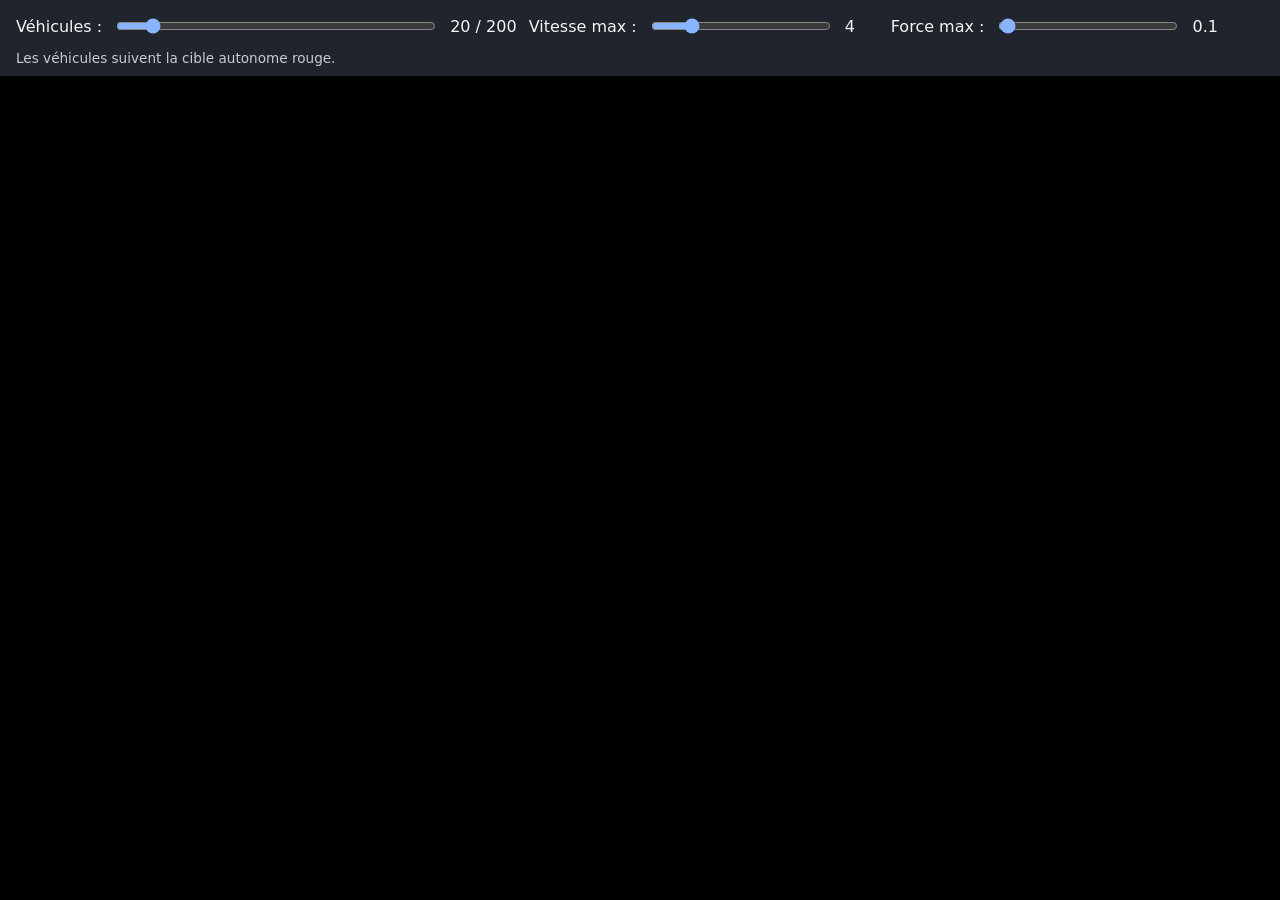
==== 1-Seek/index.html @ 60643934 "feat(exo1): add steering controls autonomous target and rainbow background" ====
<!DOCTYPE html>
<html lang="fr">
  <head>
    <meta charset="utf-8">
    <meta name="viewport" content="width=device-width, initial-scale=1.0">
    <title>Seek — cible autonome et paramètres de pilotage</title>
    <link rel="stylesheet" href="style.css">
    <script src="libraries/p5.min.js"></script>
    <script src="vehicle.js"></script>
    <script src="population.js"></script>
    <script src="settings.js"></script>
    <script src="background.js"></script>
    <script src="target.js"></script>
    <script src="sketch.js"></script>
  </head>
  <body>
    <header id="controls">
      <label for="vehicle-count">Véhicules :</label>
      <input id="vehicle-count" type="range" min="1" max="200" step="1" value="20">
      <output id="vehicle-count-value" for="vehicle-count">20 / 200</output>
      <label for="max-speed">Vitesse max :</label>
      <input id="max-speed" type="range" min="0" max="20" step="0.1" value="4">
      <output id="max-speed-value" for="max-speed">4</output>
      <label for="max-force">Force max :</label>
      <input id="max-force" type="range" min="0" max="10" step="0.1" value="0.1">
      <output id="max-force-value" for="max-force">0.1</output>
      <span class="hint">Les véhicules suivent la cible autonome rouge.</span>
    </header>
    <main id="scene" aria-label="Simulation de véhicules poursuivant une cible"></main>
  </body>
</html>
---- 1-Seek/style.css ----
html, body {
  margin: 0;
  padding: 0;
  background: #000;
  color: #f5f5f5;
  font-family: system-ui, sans-serif;
}

#controls {
  display: flex;
  align-items: center;
  flex-wrap: wrap;
  gap: 8px 12px;
  padding: 10px 16px;
  background: #20242c;
}

#vehicle-count {
  width: clamp(120px, 30vw, 320px);
  min-height: 28px;
  accent-color: #89b4ff;
}

#max-speed, #max-force {
  width: clamp(100px, 15vw, 180px);
  min-height: 28px;
  accent-color: #89b4ff;
}

#controls output {
  min-width: 34px;
  font-variant-numeric: tabular-nums;
}

#vehicle-count-value {
  min-width: 80px;
  font-variant-numeric: tabular-nums;
}

.hint {
  font-size: 0.85rem;
  color: #c5cbd5;
}

canvas {
  display: block;
}
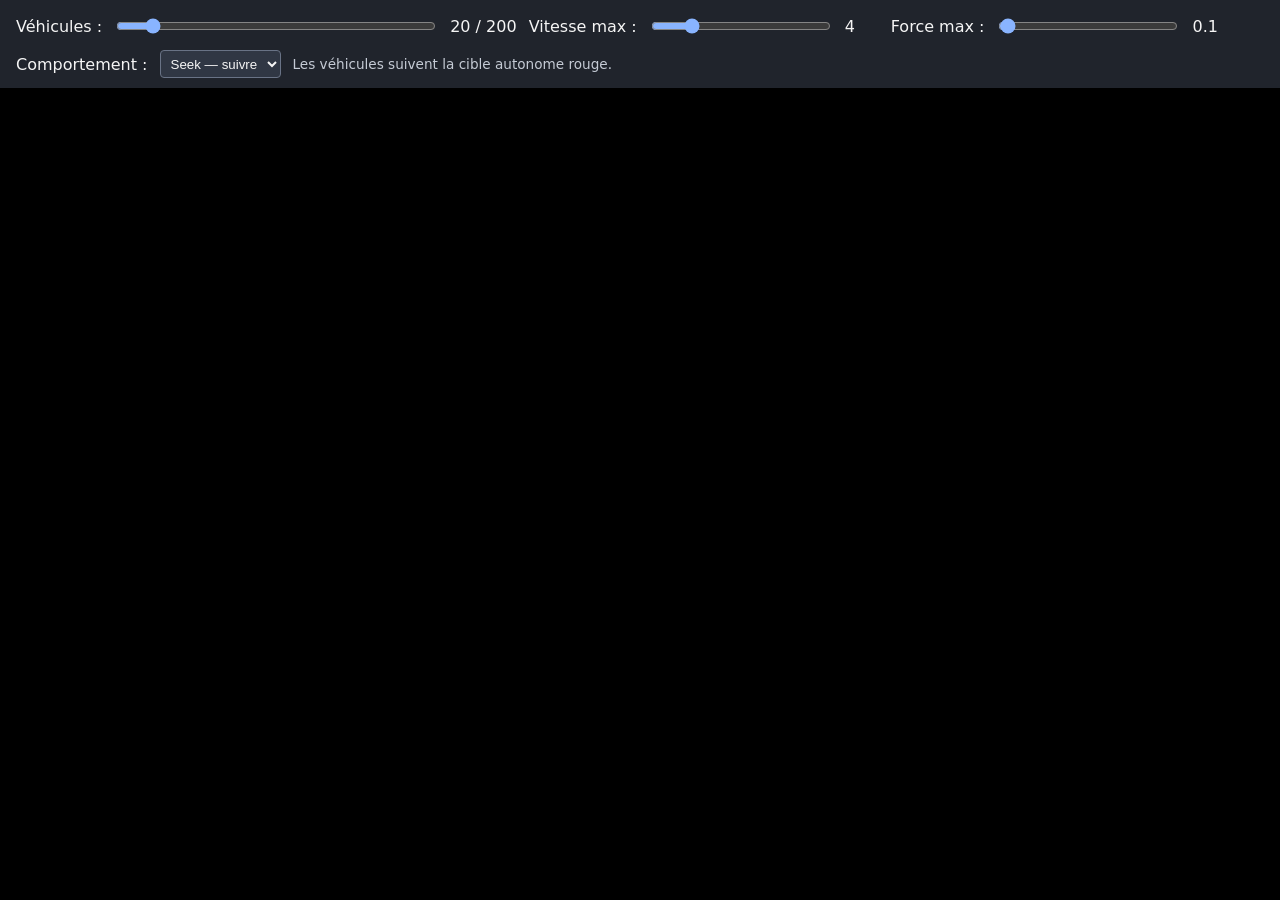
==== commit 04d78be7: "feat(exo1): add flee detection radius" ====
--- a/1-Seek/index.html
+++ b/1-Seek/index.html
@@ -9,6 +9,7 @@
     <script src="vehicle.js"></script>
     <script src="population.js"></script>
     <script src="settings.js"></script>
+    <script src="flee.js"></script>
     <script src="background.js"></script>
     <script src="target.js"></script>
     <script src="sketch.js"></script>
@@ -24,7 +25,12 @@
       <label for="max-force">Force max :</label>
       <input id="max-force" type="range" min="0" max="10" step="0.1" value="0.1">
       <output id="max-force-value" for="max-force">0.1</output>
-      <span class="hint">Les véhicules suivent la cible autonome rouge.</span>
+      <label for="behavior-mode">Comportement :</label>
+      <select id="behavior-mode">
+        <option value="seek" selected>Seek — suivre</option>
+        <option value="flee">Flee — fuir</option>
+      </select>
+      <span id="behavior-hint" class="hint">Les véhicules suivent la cible autonome rouge.</span>
     </header>
     <main id="scene" aria-label="Simulation de véhicules poursuivant une cible"></main>
   </body>
--- a/1-Seek/style.css
+++ b/1-Seek/style.css
@@ -32,6 +32,15 @@
   font-variant-numeric: tabular-nums;
 }
 
+#behavior-mode {
+  min-height: 28px;
+  padding: 2px 6px;
+  color: #f5f5f5;
+  background: #303744;
+  border: 1px solid #697386;
+  border-radius: 4px;
+}
+
 #vehicle-count-value {
   min-width: 80px;
   font-variant-numeric: tabular-nums;
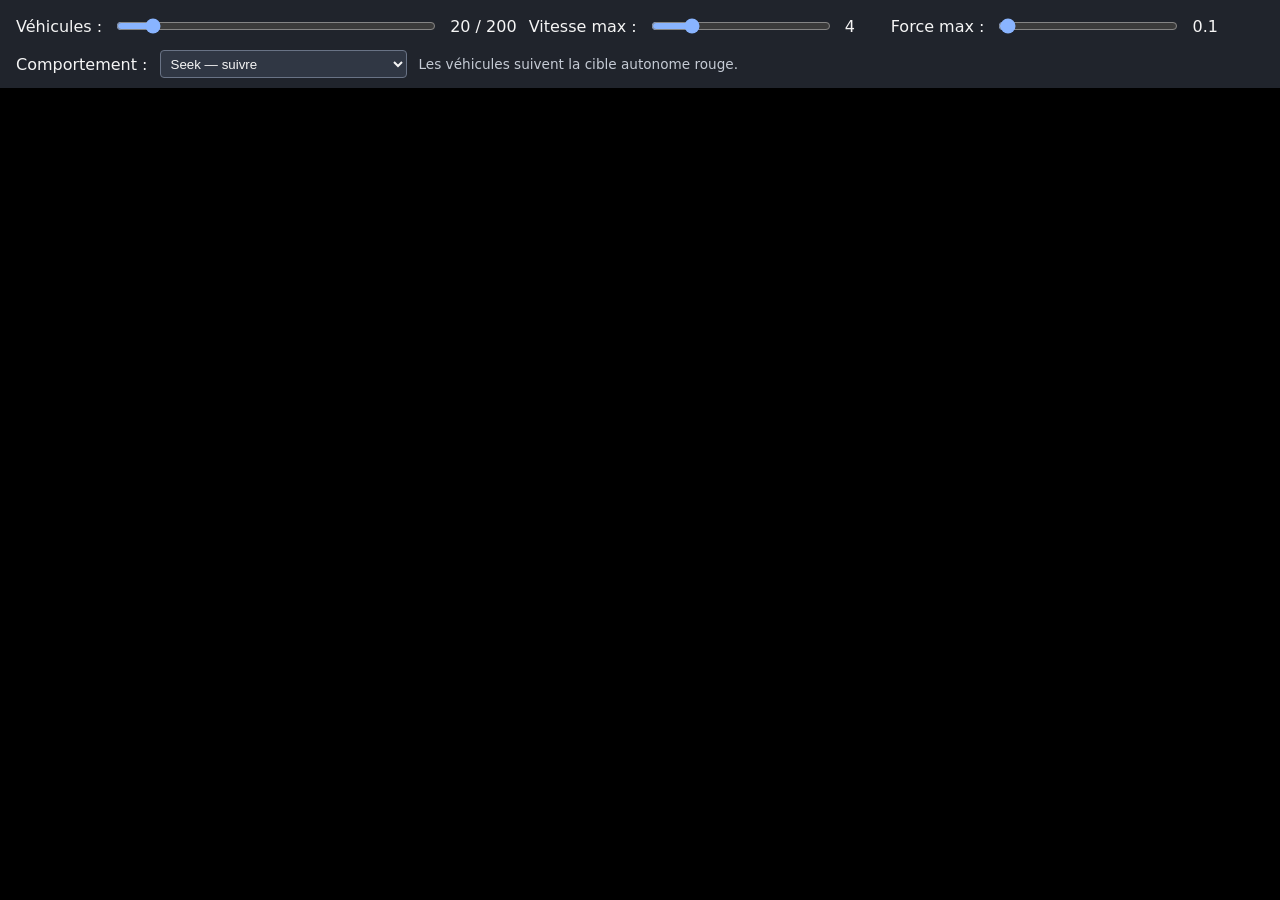
==== commit 71b87995: "fix(exo1): keep flee vessels moving outside radius" ====
--- a/1-Seek/index.html
+++ b/1-Seek/index.html
@@ -28,7 +28,8 @@
       <label for="behavior-mode">Comportement :</label>
       <select id="behavior-mode">
         <option value="seek" selected>Seek — suivre</option>
-        <option value="flee">Flee — fuir</option>
+        <option value="flee">Flee — plusieurs vaisseaux / 1 cible</option>
+        <option value="flee-many">Flee — 1 vaisseau / plusieurs cibles</option>
       </select>
       <span id="behavior-hint" class="hint">Les véhicules suivent la cible autonome rouge.</span>
     </header>
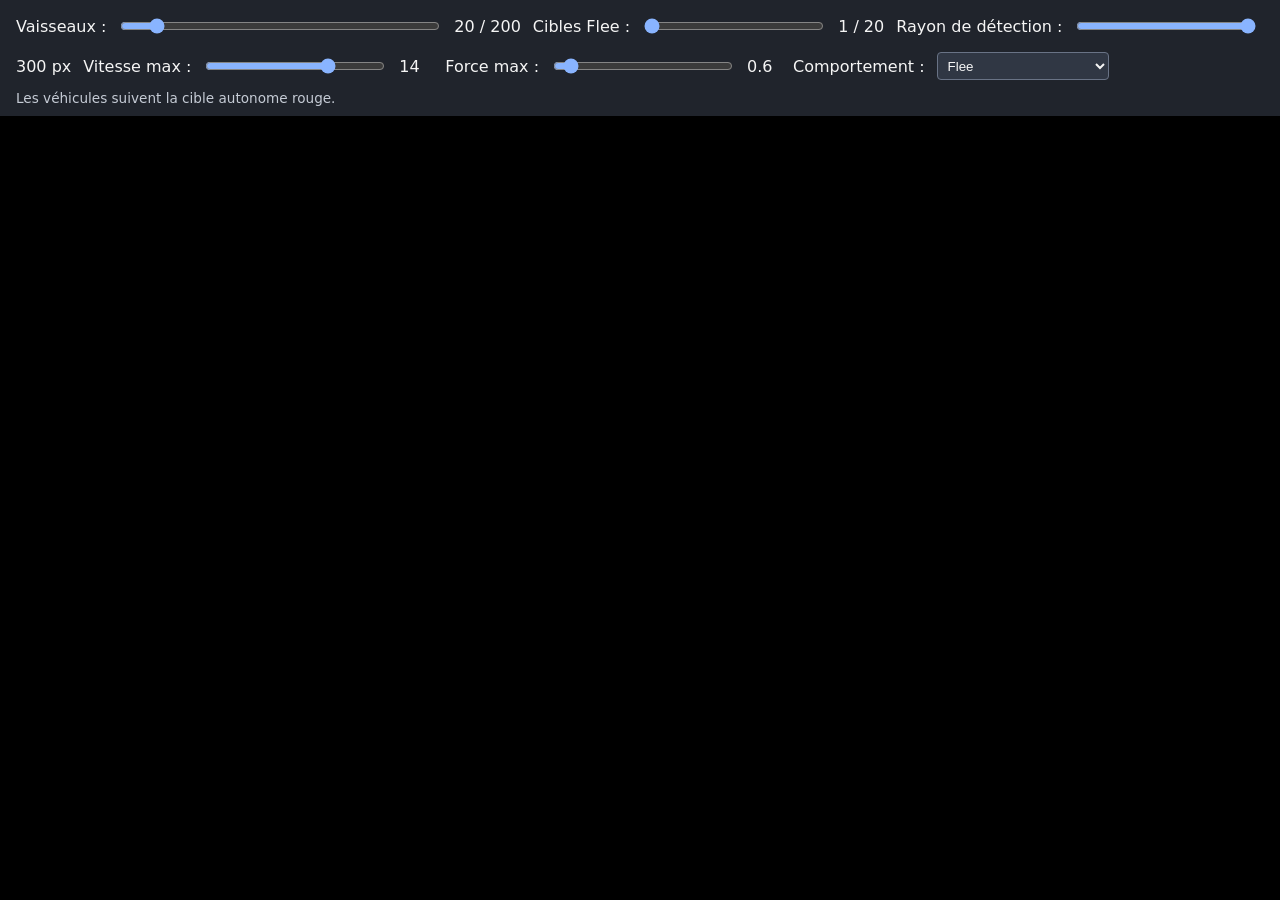
==== commit 26c95447: "feat(seek): expand flee simulation controls" ====
--- a/1-Seek/index.html
+++ b/1-Seek/index.html
@@ -10,26 +10,35 @@
     <script src="population.js"></script>
     <script src="settings.js"></script>
     <script src="flee.js"></script>
+    <script src="ship.js"></script>
+    <script src="fleeControls.js"></script>
     <script src="background.js"></script>
+    <script src="targetAcceleration.js"></script>
     <script src="target.js"></script>
     <script src="sketch.js"></script>
   </head>
   <body>
     <header id="controls">
-      <label for="vehicle-count">Véhicules :</label>
+      <label for="vehicle-count">Vaisseaux :</label>
       <input id="vehicle-count" type="range" min="1" max="200" step="1" value="20">
       <output id="vehicle-count-value" for="vehicle-count">20 / 200</output>
+      <label for="target-count">Cibles Flee :</label>
+      <input id="target-count" type="range" min="1" max="20" step="1" value="1">
+      <output id="target-count-value" for="target-count">1 / 20</output>
+      <label for="detection-radius">Rayon de détection :</label>
+      <input id="detection-radius" type="range" min="0" max="300" step="1" value="300">
+      <output id="detection-radius-value" for="detection-radius">300 px</output>
       <label for="max-speed">Vitesse max :</label>
-      <input id="max-speed" type="range" min="0" max="20" step="0.1" value="4">
-      <output id="max-speed-value" for="max-speed">4</output>
+      <input id="max-speed" type="range" min="0" max="20" step="0.1" value="14">
+      <output id="max-speed-value" for="max-speed">14</output>
       <label for="max-force">Force max :</label>
-      <input id="max-force" type="range" min="0" max="10" step="0.1" value="0.1">
-      <output id="max-force-value" for="max-force">0.1</output>
+      <input id="max-force" type="range" min="0" max="10" step="0.1" value="0.6">
+      <output id="max-force-value" for="max-force">0.6</output>
       <label for="behavior-mode">Comportement :</label>
       <select id="behavior-mode">
-        <option value="seek" selected>Seek — suivre</option>
-        <option value="flee">Flee — plusieurs vaisseaux / 1 cible</option>
-        <option value="flee-many">Flee — 1 vaisseau / plusieurs cibles</option>
+        <option value="seek">Seek — suivre</option>
+        <option value="flee" selected>Flee</option>
+        <option value="flee-many">Flee — plusieurs cibles</option>
       </select>
       <span id="behavior-hint" class="hint">Les véhicules suivent la cible autonome rouge.</span>
     </header>
--- a/1-Seek/style.css
+++ b/1-Seek/style.css
@@ -21,7 +21,7 @@
   accent-color: #89b4ff;
 }
 
-#max-speed, #max-force {
+#max-speed, #max-force, #target-count, #detection-radius {
   width: clamp(100px, 15vw, 180px);
   min-height: 28px;
   accent-color: #89b4ff;
